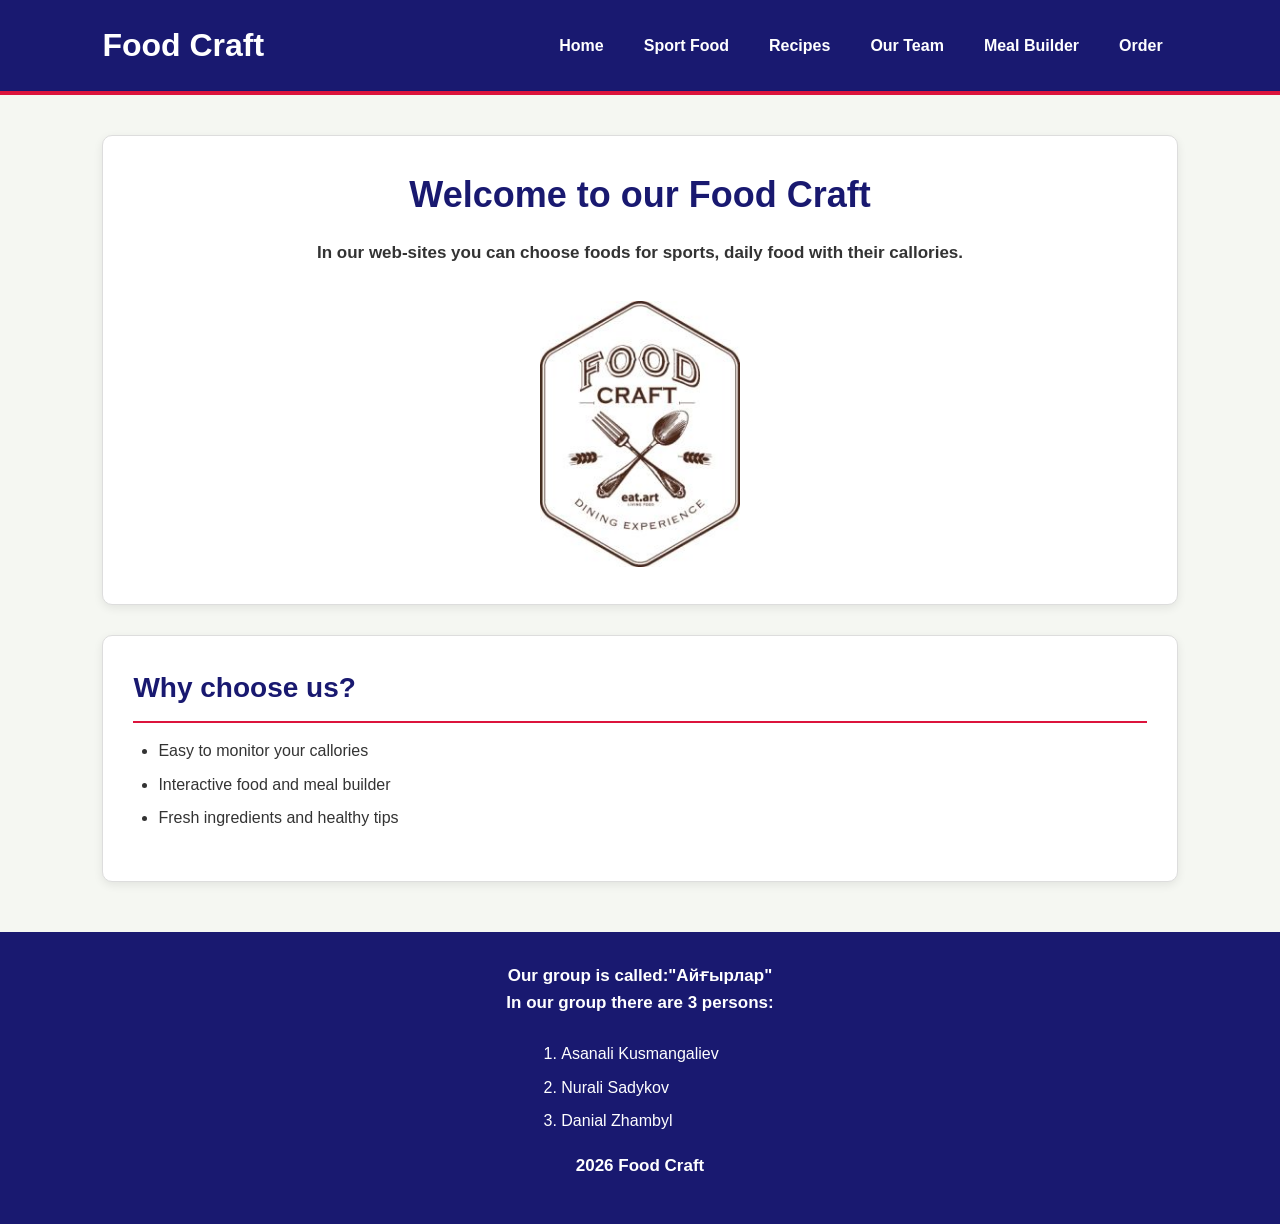
==== index.html @ 78dac453 "Add files via upload" ====
<!DOCTYPE html>
<html lang="en">
<head>
    <meta charset="UTF-8">
    <meta name="viewport" content="width=device-width, initial-scale=1.0">
    <title>
        Food Craft-Welcome page
    </title>
    <link rel="stylesheet" href="style.css">
</head>
<body>
    <header id="main-header">
        <div><h1>Food Craft</h1></div>
        <nav>
            <a href="index.html" id = "home">Home</a>
            
            <a href="sportfood.html" id = "sportfood">Sport Food</a>
            <a href="recipes.html" id="recipes">Recipes</a>
        <a href="team.html" id="team">Our Team</a>
        <a href="builder.html" id="builder">Meal Builder</a>
                <a href="order.html" id="order">Order</a>

        </nav>
    </header>

    <main>
        <section class="info">
            <h1>Welcome to our Food Craft</h1>
            <p><b>In our web-sites you can choose foods for sports, daily food with their callories.</b> </p>
            <img src="images/foodcraft.jpg" alt="Food Craft Logo" style="width: 200px !important; height: auto !important; object-fit: contain !important; border-radius: 0 !important; border: none !important;">
        </section>

        <section class = "reason">
            <h2>Why choose us?</h2>
            <ul>
                <li>Easy to monitor your callories</li>
                <li>Interactive food and meal builder</li>
                <li>Fresh ingredients and healthy tips</li>
            </ul>
        </section>
    </main>

    <footer>
        <p><b>Our group is called:"Айғырлар"</b> <br> <b>In our group there are 3 persons:</b></p>
        <ol>
            <li>Asanali Kusmangaliev</li>
            <li>Nurali Sadykov</li>
            <li>Danial Zhambyl</li>
        </ol>
        <p><b>2026 Food Craft</b></p>
    </footer>
</body>
</html>
---- style.css ----
* {
    box-sizing: border-box;
    margin: 0;
    padding: 0;
}

body {
    font-family: Arial, sans-serif;
    background-color: #f5f7f2;
    color: #333333;
    line-height: 1.6;
}

h1,
h2,
h3 {
    color: midnightblue;
    margin-bottom: 15px;
}

h1 {
    font-size: 36px;
}

h2 {
    font-size: 28px;
}

h3 {
    font-size: 21px;
}

p {
    font-size: 17px;
    margin-bottom: 15px;
}

a {
    text-decoration: none;
    color: white;
    font-weight: bold;
}

a:hover {
    color: lightyellow;
}

#main-header {
    width: 100%;
    background-color: midnightblue;
    padding: 20px 8%;
    display: flex;
    justify-content: space-between;
    align-items: center;
    border-bottom: 4px solid crimson;
}

#main-header h1 {
    color: white;
    margin: 0;
    font-size: 32px;
}

nav {
    display: flex;
    align-items: center;
    gap: 10px;
}

nav a {
    padding: 10px 15px;
    border-radius: 5px;
    transition: 0.3s;
}

nav a:hover {
    background-color: crimson;
    color: white;
}

#home:hover,
#sportfood:hover,
#recipes:hover,
#team:hover {
    background-color: crimson;
    color: white;
}

main {
    width: 84%;
    max-width: 1200px;
    margin: 40px auto;
}

section {
    background-color: white;
    padding: 30px;
    margin-bottom: 30px;
    border: 1px solid #dddddd;
    border-radius: 10px;
    box-shadow: 0 3px 10px rgba(0, 0, 0, 0.08);
}

.info {
    text-align: center;
}

.info p {
    max-width: 800px;
    margin: 0 auto 20px;
}

.info img {
    width: 80%;
    max-width: 700px;
    height: 300px;
    object-fit: cover;
    border-radius: 10px;
    margin-top: 15px;
}

.reason {
    text-align: left;
}

.reason > h2 {
    border-bottom: 2px solid crimson;
    padding-bottom: 10px;
}

ul,
ol {
    margin: 15px 0 20px 25px;
}

li {
    margin-bottom: 8px;
}

.recipe-card,
.team-card {
    background-color: #f8f9f4;
    padding: 25px;
    margin: 20px 0;
    border: 1px solid #d8d8d8;
    border-left: 5px solid midnightblue;
    border-radius: 8px;
}

.recipe-card:hover,
.team-card:hover {
    transform: translateY(-3px);
    box-shadow: 0 5px 15px rgba(0, 0, 0, 0.12);
    transition: 0.3s;
}

.recipe-card h3,
.team-card h3 {
    color: midnightblue;
}

.recipe-card ul,
.recipe-card ol,
.team-card ul,
.team-card ol {
    padding-left: 10px;
}

.team-card:first-of-type {
    border-left-color: crimson;
}

.logo-img {
    width: 200px;
    height: auto;
    border-radius: 0  ;
    border: none ;  
    display: block;
    margin: 15px auto;
}

.highlight {
    background-color: lightyellow;
    padding: 15px;
    border-left: 5px solid crimson;
    margin: 20px 0;
}

table {
    width: 100%;
    border-collapse: collapse;
    margin: 20px 0;
    background-color: white;
}

table th,
table td {
    border: 1px solid #cccccc;
    padding: 12px;
    text-align: center;
}

table th {
    background-color: midnightblue;
    color: white;
}

table tr:nth-child(even) {
    background-color: #f2f2f2;
}

table tr:hover {
    background-color: #fff3f3;
}

#contact-form {
    max-width: 700px;
    margin: 0 auto;
}

#contact-form label {
    display: block;
    font-weight: bold;
    margin: 12px 0 6px;
    color: midnightblue;
}

#contact-form input,
#contact-form select,
#contact-form textarea {
    width: 100%;
    padding: 12px;
    border: 1px solid #bbbbbb;
    border-radius: 6px;
    font-family: Arial, sans-serif;
    font-size: 16px;
    background-color: #ffffff;
}

#contact-form input:focus,
#contact-form select:focus,
#contact-form textarea:focus {
    outline: none;
    border: 2px solid midnightblue;
}

#contact-form textarea {
    min-height: 140px;
    resize: vertical;
}

#contact-form button {
    margin-top: 15px;
    padding: 12px 25px;
    border: none;
    border-radius: 6px;
    background-color: midnightblue;
    color: white;
    font-size: 16px;
    font-weight: bold;
    cursor: pointer;
}

#contact-form button:hover {
    background-color: crimson;
}

button {
    cursor: pointer;
}

footer {
    background-color: midnightblue;
    color: white;
    text-align: center;
    padding: 30px 10%;
    margin-top: 50px;
}

footer p {
    color: white;
}

footer ol {
    display: inline-block;
    text-align: left;
    margin: 10px auto;
}

footer li {
    color: white;
}

footer a {
    color: lightyellow;
}

#recipes,
#team {
    color: white;
}

#recipes:hover,
#team:hover {
    color: white;
    background-color: crimson;
}

@media (max-width: 768px) {
    #main-header {
        flex-direction: column;
        gap: 20px;
        text-align: center;
    }

    nav {
        flex-wrap: wrap;
        justify-content: center;
    }

    main {
        width: 94%;
        margin: 25px auto;
    }

    section {
        padding: 20px;
    }

    .info img {
        width: 100%;
        height: 230px;
    }

    h1 {
        font-size: 30px;
    }

    h2 {
        font-size: 24px;
    }

    table {
        font-size: 14px;
    }

    table th,
    table td {
        padding: 8px;
    }
    .recipe-img {
    width: 100%;
    max-width: 500px;
    height: 280px;
    object-fit: cover;
    display: block;
    margin: 15px auto 25px;
    border-radius: 10px;
    border: 3px solid midnightblue;
}
}
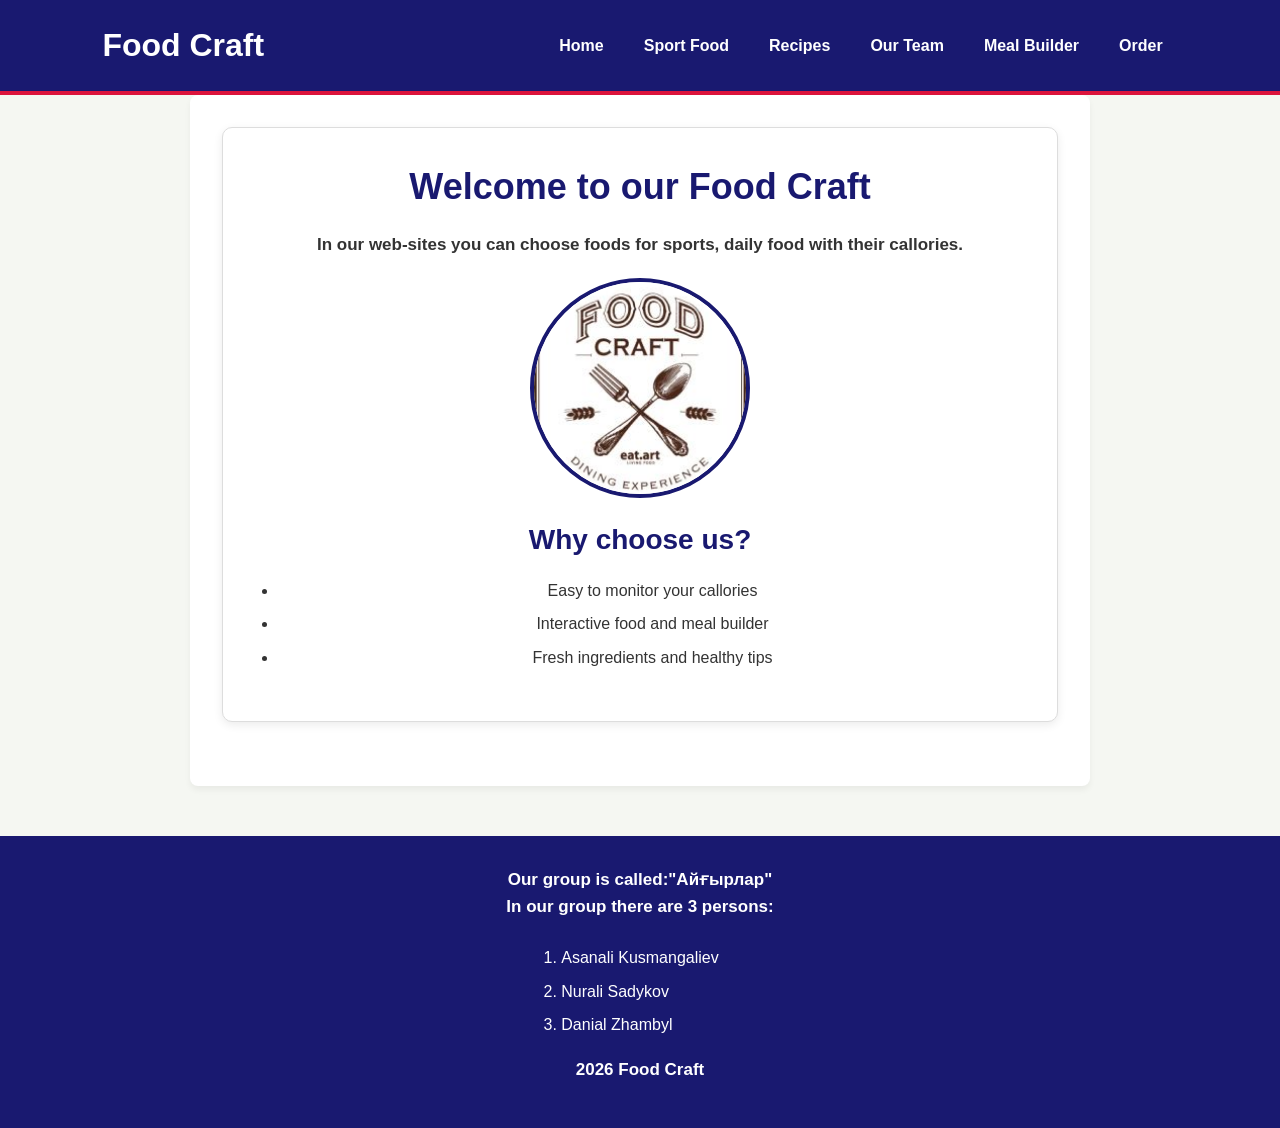
==== commit 6ad5efb2: "Add files via upload" ====
--- a/index.html
+++ b/index.html
@@ -27,10 +27,10 @@
         <section class="info">
             <h1>Welcome to our Food Craft</h1>
             <p><b>In our web-sites you can choose foods for sports, daily food with their callories.</b> </p>
-            <img src="images/foodcraft.jpg" alt="Food Craft Logo" style="width: 200px !important; height: auto !important; object-fit: contain !important; border-radius: 0 !important; border: none !important;">
-        </section>
-
-        <section class = "reason">
+<div style="width: 220px; height: 220px; border-radius: 50%; overflow: hidden; margin: 20px auto; border: 4px solid midnightblue;">
+    <img src="images/foodcraft.jpg" alt="Logo" style="width: 100% !important; height: 100% !important; object-fit: cover !important; border-radius: 0 !important; border: none !important; margin: 0 !important;">
+</div>
+</h6>  
             <h2>Why choose us?</h2>
             <ul>
                 <li>Easy to monitor your callories</li>
--- a/style.css
+++ b/style.css
@@ -88,9 +88,13 @@
 }
 
 main {
-    width: 84%;
-    max-width: 1200px;
-    margin: 40px auto;
+  padding: 2rem;
+    max-width: 900px;
+    margin: 0 auto;
+    background-color: white;
+    border-radius: 8px;
+    box-shadow: 0 4px 6px rgba(0, 0, 0, 0.05);
+
 }
 
 section {
@@ -104,11 +108,14 @@
 
 .info {
     text-align: center;
+    margin-bottom: 2rem;
+     
 }
 
 .info p {
     max-width: 800px;
     margin: 0 auto 20px;
+    
 }
 
 .info img {
@@ -121,7 +128,12 @@
 }
 
 .reason {
-    text-align: left;
+    text-align: left; 
+    background-color: snow;
+    padding: 1.5rem;
+    border-radius: 6px;
+    border-left: 5px solid darkblue;
+    
 }
 
 .reason > h2 {
@@ -171,13 +183,14 @@
     border-left-color: crimson;
 }
 
-.logo-img {
-    width: 200px;
-    height: auto;
-    border-radius: 0  ;
-    border: none ;  
+.circle-logo {
+    width: 200px;           /* Ширина и высота должны быть одинаковыми */
+    height: 200px;
+    border-radius: 50%;     /* Делает картинку круглой */
+    object-fit: cover;      /* Сохраняет пропорции без растяжения */
+    border: 3px solid midnightblue; /* Опциональная красивая рамка в стиле вашего сайта */
     display: block;
-    margin: 15px auto;
+    margin: 20px auto;     /* Выравнивание по центру */
 }
 
 .highlight {
